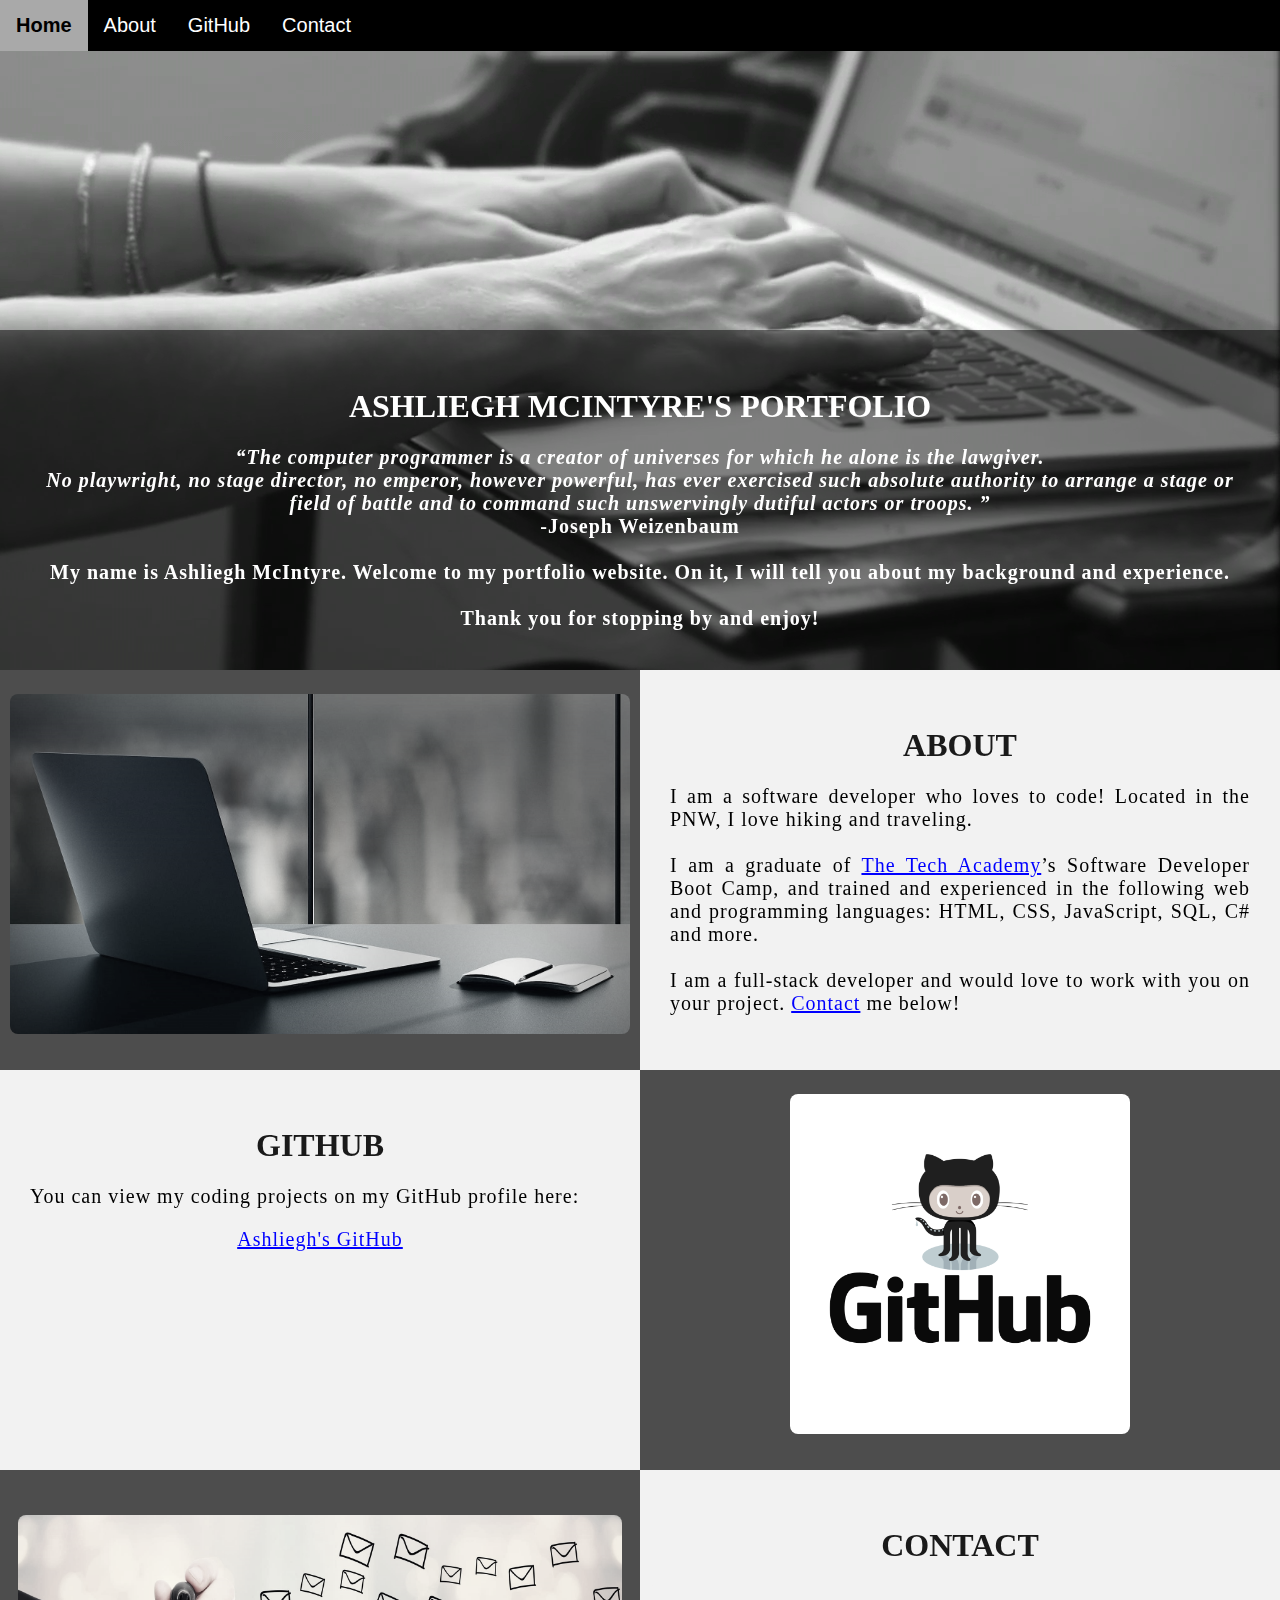
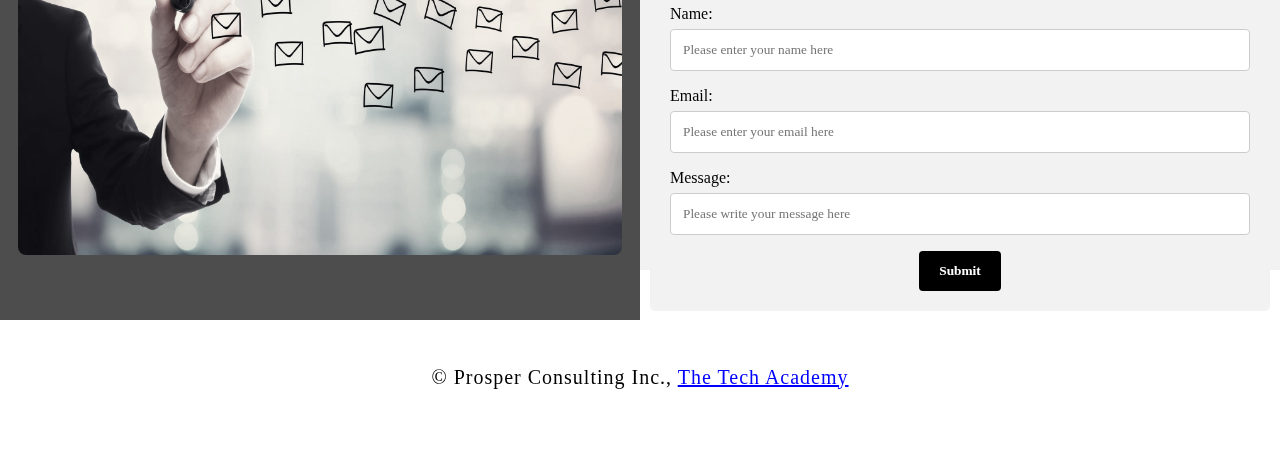
==== index.html @ 218438f7 "Rename ashliegh_index.html to index.html" ====
<!DOCTYPE html>
<html>

<!-- Head -->
	<head>
		<meta charset="UTF-8">
		<title>Ashliegh McIntyre</title>
		<link rel="stylesheet" type="text/css" href="Stylesheet/ashliegh_Portfolio.css">
	</head>

<!-- Body -->
<body class="Background"> 

<!-- Navbar -->
	<div class="Navbar">
		<a class="active" href="#Home">Home</a> 
		<a href="#About">About</a>
		<a href="#GitHub">GitHub</a>
		<a href="#Contact">Contact</a>
	</div>

<!-- Home -->
		<br> <!-- Breaks inserted to add space between navbar and first heading -->
		<br>

<!-- Video -->
	<div id="Home">
		<video autoplay muted loop id="Typing_Video"> <!-- Makes the video play automatically, on a loop and with no sound -->
			<source src="Stylesheet/Video/Typing.mp4" type="video/mp4">
			Your browser does not support HTML5 video. <!-- Display message if video fails to run -->
		</video>
	</div>

<!-- Video text --> 
	<div class="Video_Text"> 
		<h1 style="color:white;">Ashliegh McIntyre's Portfolio</h1>
			<p> 
				<strong>
					<center>
						<q>The computer programmer is a creator of universes for which he alone is the lawgiver.
						<br>No playwright, no stage director, no emperor, however powerful, has ever exercised such absolute authority to arrange a stage or
						<br>field of battle and to command such unswervingly dutiful actors or troops.
						</q>	
						<br>-Joseph Weizenbaum<br>
						<br>
						My name is Ashliegh McIntyre. Welcome to my portfolio website. On it, I will tell you about my background and experience.<br>
						<br>Thank you for stopping by and enjoy! 
					</center>	
				</strong>
			</p> 
	</div>

<!-- About section -->
	<div class="Row" id="About"> 
		<div class="Column_2"> <!-- Left column -->
			<img src="Stylesheet/Images/Development.jpg" alt="Laptop">
		</div>
  
		<div class="Column_1"> <!-- Right column -->
			<h1>About</h2>
				<p>I am a software developer who loves to code! Located in the PNW, I love hiking and traveling.<br><br>I am a graduate of <a href="https://www.learncodinganywhere.com" target="_blank">The Tech Academy</a>’s Software Developer Boot Camp, and trained and experienced in the following web and programming languages: HTML, CSS, JavaScript, SQL, C# and more. <br><br>I am a full-stack developer and would love to work with you on your project. <a href="#Contact">Contact</a> me below!</p>
		</div>
	</div>

<!-- GitHub section -->
	<div class="Row" id="GitHub">
		<div class="Column_1"> <!-- Left column -->
			<h1>GitHub</h1>
				<p>You can view my coding projects on my GitHub profile here:<br>
				<center><a href="https://github.com/ashlieghdaw" target="_blank">Ashliegh's GitHub</a></center></p>
		</div>
		
		<div class="Column_2"> <!-- Right column -->
			<a href="https://github.com/ashlieghdawn" target="_blank"><img src="Stylesheet/Images/GitHub.png" alt="GitHub"></a>
		</div>
	</div>

<!-- Contact section -->
	<div class="Row" id="Contact"> 
		<div class="Column_3"> <!-- Contact image, left column -->
			<img src="Stylesheet/Images/Contact.jpg" alt="Contact_Image">
		</div>
	
		<div class="Column_1"> <!-- Contact form, right "column" -->
			<h1>Contact</h2> 
				<form action="" method="get"> <!-- This specifies where to send the form data and how; it is left blank -->
					<label>Name:</label>
						<input type="text" placeholder="Please enter your name here">
					<label>Email:</label>
						<input type="text" id="Email" name="Email" placeholder="Please enter your email here">
					<label>Message:</label>
						<input type="text" id="Message" name="Message" placeholder="Please write your message here">
						<input type="submit" value="Submit">
				</form>
		</div>
	</div>
	
<!-- Footer section -->
	<footer>
		<p>
			<center>&copy Prosper Consulting Inc.,  <a href="https://learncodinganywhere.com/">The Tech Academy</a></center><br>
		</p>
	</footer>

		</body>

</html>
---- Stylesheet/ashliegh_Portfolio.css ----
/* Body */
body {
	margin: 0%; /* This ensures our site displays all the way to the edge of the browser screen */
}

/* Navbar */
.Navbar {
	overflow: hidden; /* This ensures that any content that overflows beyond the boundary of our nav bar is not displayed */
	background-color: black; /* This colors the navbar black */
	position: fixed; /* This keeps the navbar at the top of the screen as we scroll */
	top: 0; /* This ensures no space is displayed above the navbar */
	width: 100%; /* This makes the navbar span the entire width of the page */
	z-index: 1; /*This ensures other elements don't display over the navbar */
}

/* Navbar text */
.Navbar a {
	float: left; /* This specifies that the text floats on the left on the navbar */
	display: block; /* This ensures that other text will be displayed on the same line or row, instead of a new line */
	color: white; /* This is the font color for text on our navbar */
	padding: 14px 16px; /* This adds padding around our text */
	text-decoration: none; /* This gets rid of the underlines under the text on our navbar */
	font-family: Avant Garde, Helvetica; /* This specifies the font family for text on our navbar */
	font-size: 20px; /* This specifies the font size for text on our navbar */
	text-align: center; /* This centers the text within its container */
}

/* Navbar hover effect */
.Navbar a:hover {
	background-color: #F4F4F4; /*  This defines the background color that will display when you hover over the text on the navbar */
	color: black; /* This defines the font color that will display when you hover over the text on the navbar */
	font-weight: bold; /* This makes the text on the navbar bold when hovered over */
}

/* Navbar home button */
.Navbar a.active { /* The active selector styles a link */
  background-color: darkgray;  /* This specifies the background color behind the Home button on the navbar */ 
}

/* Video */
#Typing_Video {
	position: fixed; /* This fixes our video to the page  */
	right: 0; /* This ensures no space between the edge of the video and the edge of the page */
	bottom: 0; /* This ensures no space between the edge of the video and the edge of the page */
	min-width: 100%; /* This ensures the video is displayed across the full width of the page */
	z-index: -1;
}

/* Text over the video */ 
.Video_Text { 
	background: rgba(0, 0, 0, 0.5); /* This provides a semi-transparent background for the text to sit over */
	color: white; 
	width: 100%;
	padding: 20px; /* This adds padding around the text so that the background goes slightly beyond the text */
	margin-top: 23%;
}

/* Table - this section covers the styling of the columns and rows within our table */
* { /* The asterisk is a universal selector that applies this effect to all elements on the page */
	box-sizing: border-box; /* This creates a box with a border within which we will place most of our text */
}

.Column_1 {
	float: left;  
	width: 50%; /* This ensures one column takes up half the page width */
	padding: 10px; 
	padding-top: 3%; /* This ensures there is space between the top of the column and our headings */
	height: 400px; /* This sets the height of our column at 400 pixels - if you change the text within the columns, you will need to adjust the column heights accordingly */
	background-color: #f2f2f2; 
}

.Column_2 {
	float: left;
	width: 50%;
	padding: 10px;
	padding-top: 1.9%;
	height: 400px;
	background-color: #4d4d4d;
}

.Column_3 {
	float: left;
	width: 50%;
	padding: 10px;
	padding-top: 3.5%;
	height: 450px;
	background-color: #4d4d4d;
}

.Row:after { /* This inserts something after the content of selected elements */
	content: ""; /* By leaving this blank, we are allowing the footer (covered lower down) to be displayed - removing it makes the footer overwrite a column */
	display: table; /* The display property specifies the type of display behavior; the table value tells the browser to treat the element as a table */
	clear: both; /* This clears any other elements from floating on the left or the right of an element */
}

/* Heading 1 elements */
h1 {
	text-transform: uppercase; /* We are capitalizing our headings */
	font-family: "Trebuchet MS", Optima; 
	text-align: center;
	margin-top: 3%; /* We are adding a small margin above the headings */
	color: #1a1a1a;
}

/* Paragraph elements */
p {
	font-family: Perpetua, Rockwell Extra Bold;
	text-align: justify;
	letter-spacing: 1px; /* This expands the text slightly */
	font-size: 20px;
	padding-left: 20px;
	padding-right: 20px;
}

/* Center align elements - this embraces all centered text */
center {
	font-family: Perpetua, Rockwell Extra Bold;
	text-align: center;
	letter-spacing: 1px;
	font-size: 20px;
	padding-left: 20px;
	padding-right: 20px;
}

/* Anchor elements */
a {
	color: blue; /* We are ensuring all links are blue */
}

/* Quotation elements */
q {
	font-style: italic;
	font-weight: bold;
}

/* Image elements */
img {
	filter: grayscale(75%); /* This rids our pictures of 75% of their color */
    border-radius: 8px; /* This causes our images to have slightly rounded edges */
    max-width: 100%; 
    height: 340px; 
	margin-left: auto; /* This in combination with margin-right: auto centers our images */
    margin-right: auto;
	display: block;	/* By specifying block display we can ensure our images are able to be centered */
}

/* Contact form */
input[type=text] { /* This covers the input sections of the contact form */
	width: 100%;
	padding: 12px;
    border: 1px solid #ccc; /* We are setting a solid border and its colors */
    border-radius: 4px; 
    box-sizing: border-box;
    margin-top: 6px;
    margin-bottom: 16px;
    resize: vertical; /* This specifies how an element is resized; vertical allows the user to resize the height of the element */
    font-family: Perpetua, Rockwell Extra Bold; 
}

/* Submit button */
input[type=submit] { /* This covers the submit button for the contact form */
	background-color: black;
	color: white;
	font-weight: bold;
	padding: 12px 20px;
	border: none;
	border-radius: 4px;
	cursor: pointer;
	display: block;
	margin-left: auto;
	margin-right: auto; 
	font-family: Perpetua, Rockwell Extra Bold;
}

/* Hover effect for submit button */
input[type=submit]:hover {
	background-color: white; /* Makes the background turn white when hovered over */
	color: black; /* Makes the font turn black when hovered over */
	font-weight: bold; /* Makes the font bold when hovered over */
	transform: scale(1.5); /* Makes the button increase 1.5 times in size */ 
	transition: transform 1.5s; /* Makes the transform effect last 1.5 seconds from start to finish */
}

/* Form elememt */
form { 
	border-radius: 5px; 
	background-color: #f2f2f2;
	padding: 20px;
	font-family: "Trebuchet MS", Optima;
}

/* Center align element hover effect */
center:hover {
	transition: transform 2s;
	transform: scale(1.1);
}

/* Paragraph element hover effect */
p:hover {
	color: #044d25;	
    transition: transform 1s;
	transform: scale(1.01);
}

/* Heading 1 element hover effect */
h1:hover {
	color: black;
	font-weight: normal; /* Makes the text no longer bold when hovered over */ 
}

/* Image element hover effects */
img:hover {
	filter: grayscale(5%);  /* Brings back most of the image's color when hovered over */
    transition: transform 1s;
	transform: scale(1.1);
}

/* Footer element */
footer {
	padding: 2%;
	background-color:white;
}
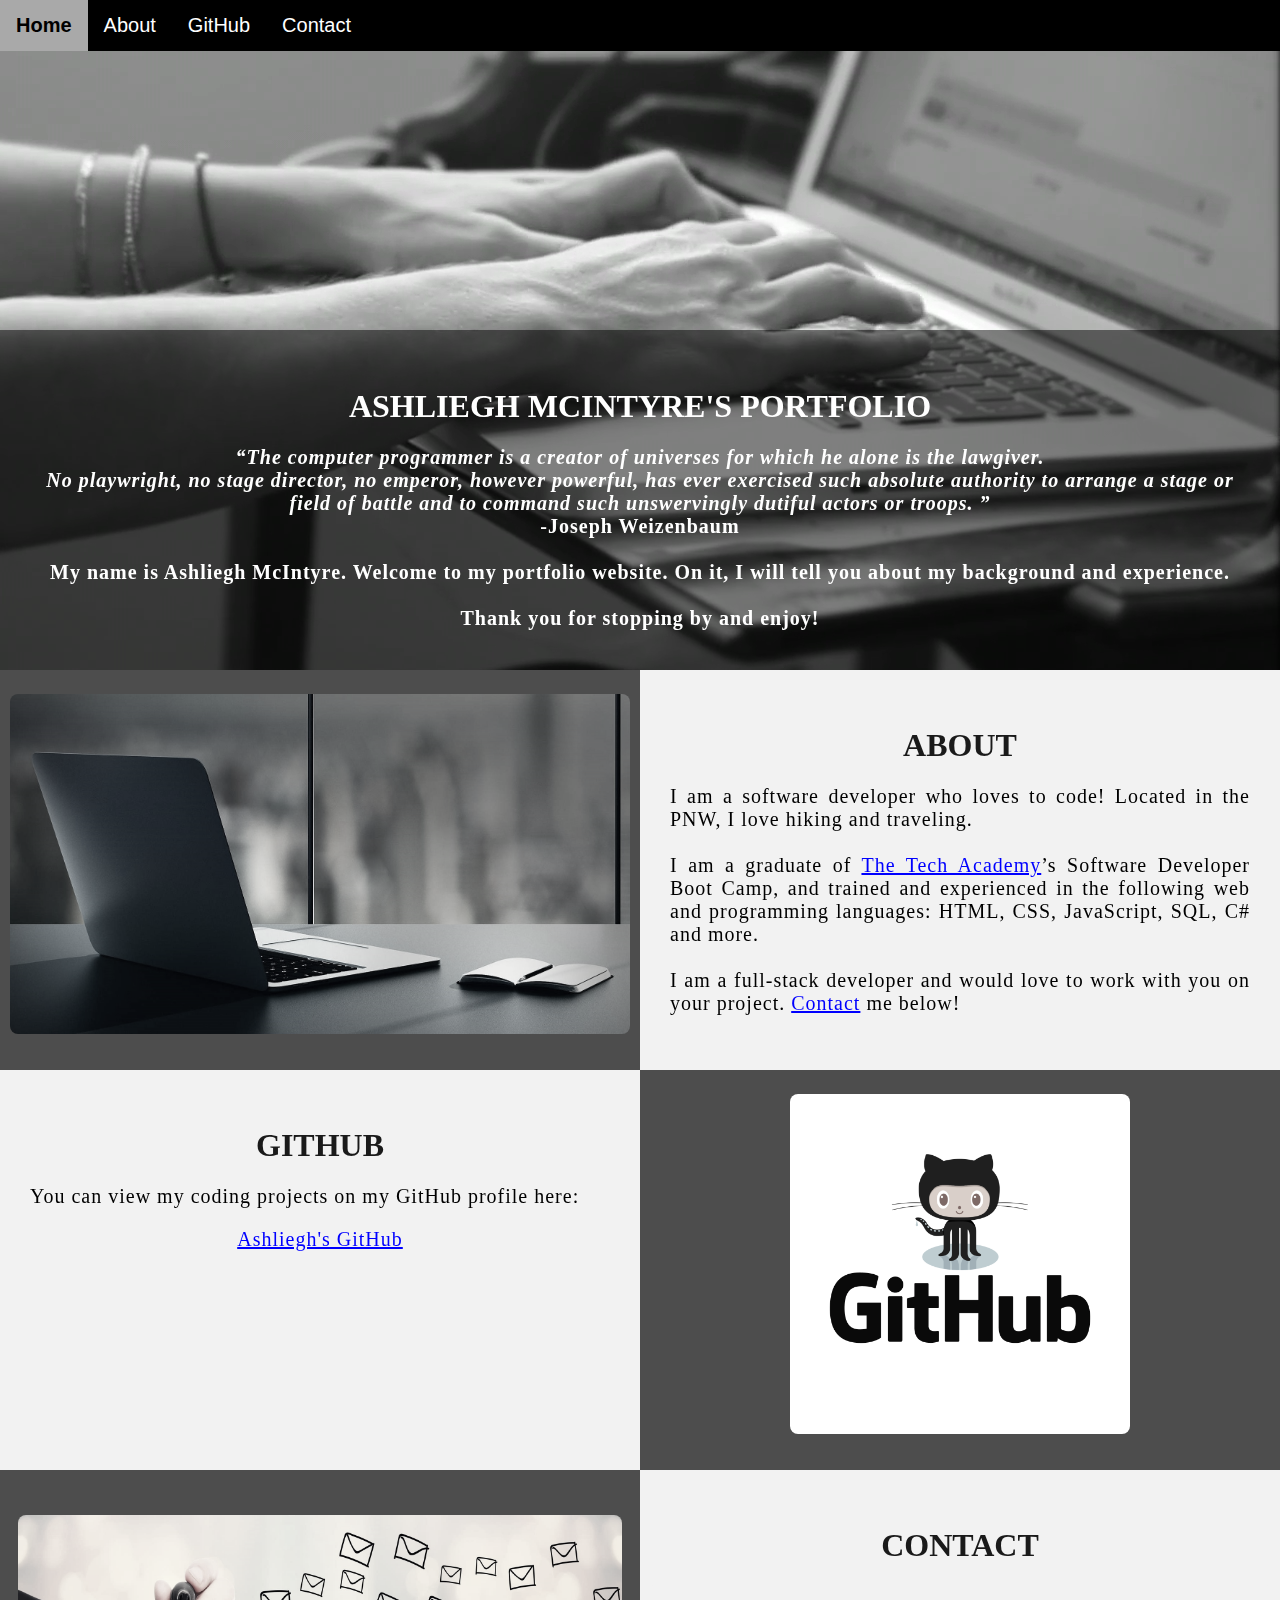
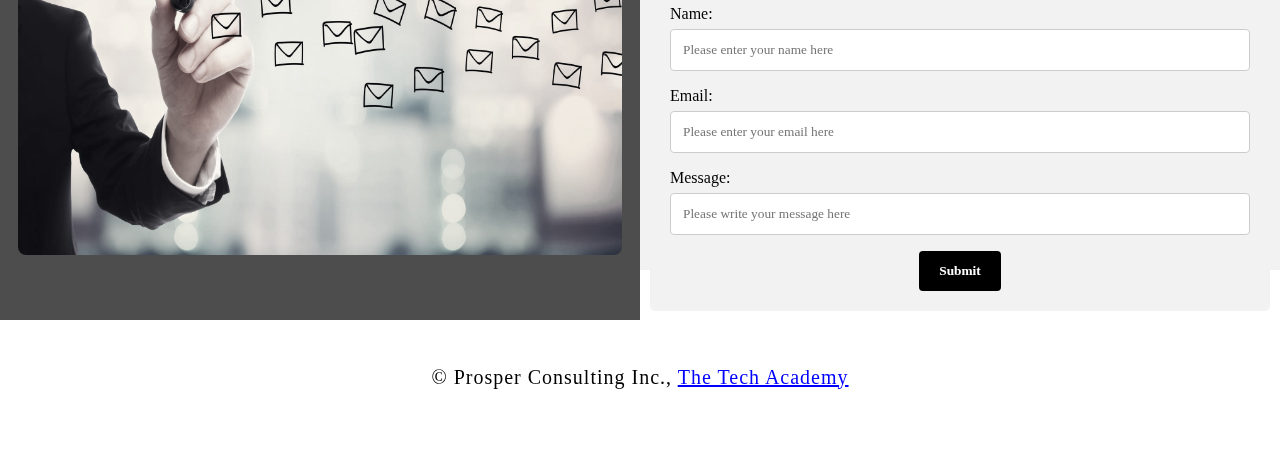
==== commit 12cfab21: "Update index.html" ====
--- a/index.html
+++ b/index.html
@@ -67,7 +67,7 @@
 		<div class="Column_1"> <!-- Left column -->
 			<h1>GitHub</h1>
 				<p>You can view my coding projects on my GitHub profile here:<br>
-				<center><a href="https://github.com/ashlieghdaw" target="_blank">Ashliegh's GitHub</a></center></p>
+				<center><a href="https://github.com/ashlieghdawn" target="_blank">Ashliegh's GitHub</a></center></p>
 		</div>
 		
 		<div class="Column_2"> <!-- Right column -->
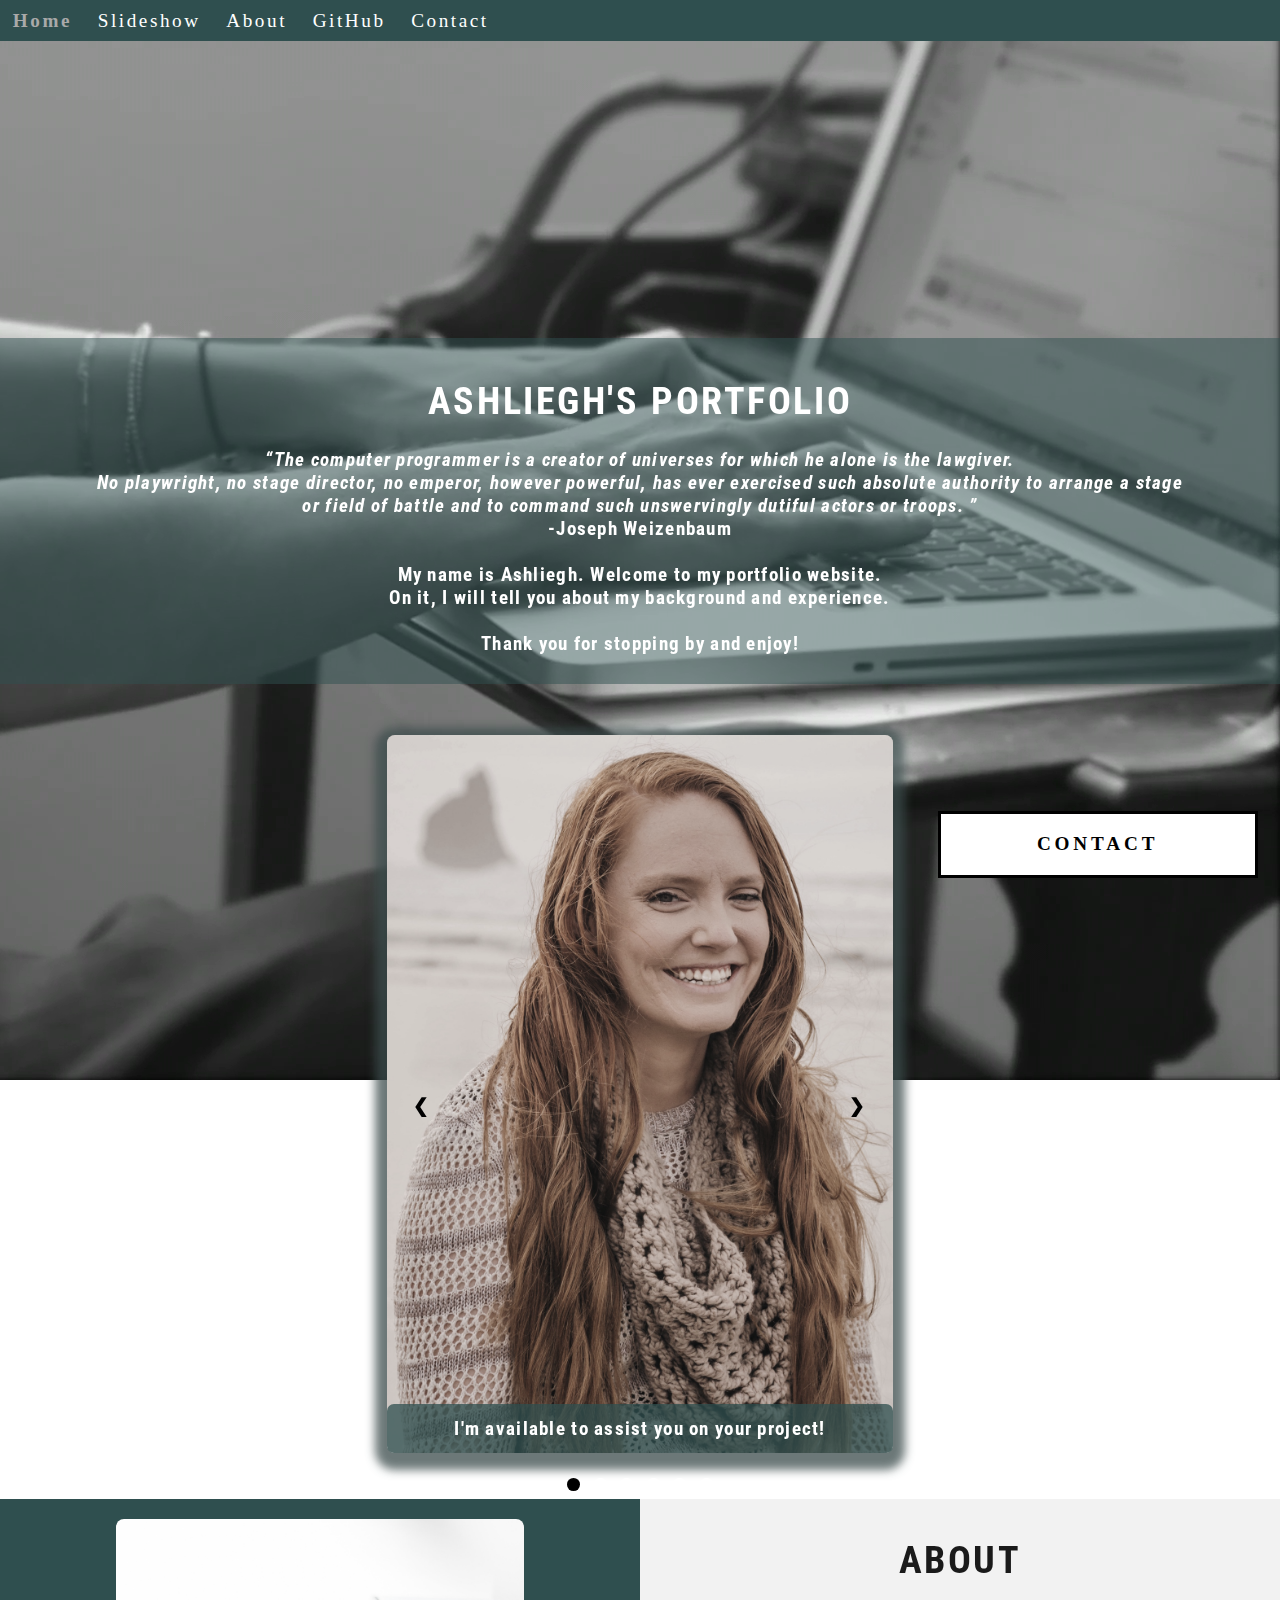
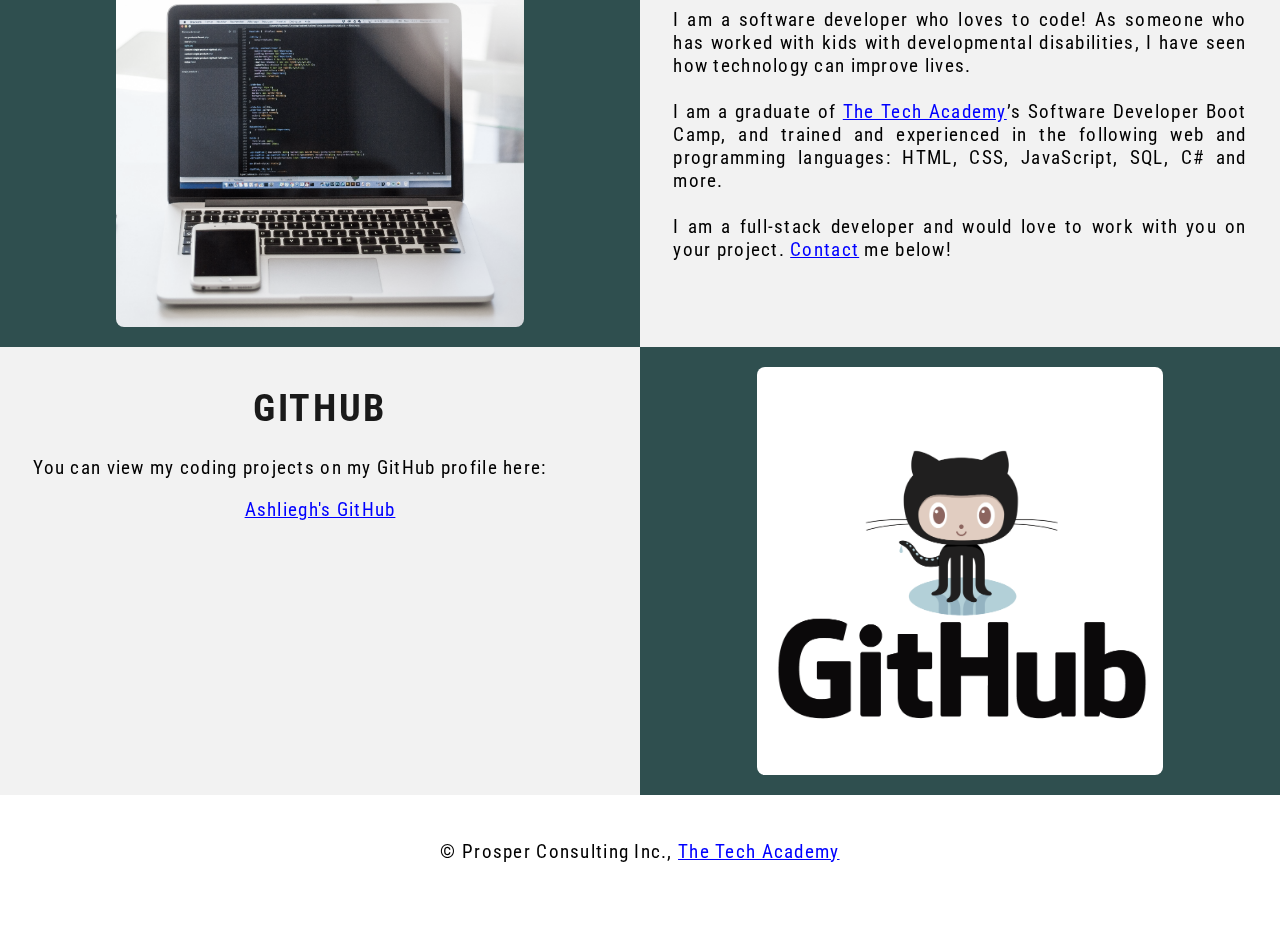
==== commit a50fdd98: "adjust color scheme, font, hover effects, and overlays" ====
--- a/index.html
+++ b/index.html
@@ -4,27 +4,43 @@
 <!-- Head -->
 	<head>
 		<meta charset="UTF-8">
-		<title>Ashliegh McIntyre</title>
-		<link rel="stylesheet" type="text/css" href="Stylesheet/ashliegh_Portfolio.css">
+		<title>Ashliegh's Portfolio </title>
+		  <link rel="stylesheet" type="text/css" href="Stylesheet/ashliegh_Portfolio.css">
+		  <link href="https://fonts.googleapis.com/css2?family=Roboto+Condensed:wght@300&display=swap" rel="stylesheet">
+		  <script src="JS/ashliegh_Portfolio.js"></script>
+		  <script src="https://ajax.googleapis.com/ajax/libs/jquery/3.4.0/jquery.min.js"></script> <!-- We use a little bit of jQuery on this site now -->
 	</head>
 
 <!-- Body -->
 <body class="Background"> 
+<!-- Fade in effect -->
+<script> //'Roboto Condensed', sans-serif;
+  document.body.className += ' fade-out';
+    $(function() {
+      $('body').removeClass('fade-out');
+    }
+  );
+
+</script>
 
 <!-- Navbar -->
 	<div class="Navbar">
 		<a class="active" href="#Home">Home</a> 
+		<a href="#Slideshow">Slideshow</a> <!-- This is a new section -->
 		<a href="#About">About</a>
 		<a href="#GitHub">GitHub</a>
-		<a href="#Contact">Contact</a>
-	</div>
+		<a onclick="openForm()">Contact</a> <!-- This makes it so that our openForm function runs when click Contact on the nav bar -->
+	</div>
+
+<!-- This allows someone to close the form when they click outside the nav bar or contact form -->
+<div class="btn cancel" onclick="closeForm()">
 
 <!-- Home -->
+	<div id="Home">
 		<br> <!-- Breaks inserted to add space between navbar and first heading -->
 		<br>
-
+		
 <!-- Video -->
-	<div id="Home">
 		<video autoplay muted loop id="Typing_Video"> <!-- Makes the video play automatically, on a loop and with no sound -->
 			<source src="Stylesheet/Video/Typing.mp4" type="video/mp4">
 			Your browser does not support HTML5 video. <!-- Display message if video fails to run -->
@@ -33,34 +49,124 @@
 
 <!-- Video text --> 
 	<div class="Video_Text"> 
-		<h1 style="color:white;">Ashliegh McIntyre's Portfolio</h1>
+		<h1 style="color:white;">Ashliegh's Portfolio</h1>
 			<p> 
-				<strong>
+			  <strong>
 					<center>
 						<q>The computer programmer is a creator of universes for which he alone is the lawgiver.
-						<br>No playwright, no stage director, no emperor, however powerful, has ever exercised such absolute authority to arrange a stage or
-						<br>field of battle and to command such unswervingly dutiful actors or troops.
+						<br>No playwright, no stage director, no emperor, however powerful, has ever exercised such absolute authority to arrange a stage
+                        <br>or field of battle and to command such unswervingly dutiful actors or troops.
 						</q>	
 						<br>-Joseph Weizenbaum<br>
 						<br>
-						My name is Ashliegh McIntyre. Welcome to my portfolio website. On it, I will tell you about my background and experience.<br>
+						My name is Ashliegh. Welcome to my portfolio website. <br>
+						On it, I will tell you about my background and experience.<br>
 						<br>Thank you for stopping by and enjoy! 
 					</center>	
-				</strong>
+			  </strong>				
 			</p> 
 	</div>
 
+<!-- Slideshow section -->
+  <div id="Slideshow">
+    <div id="Slideshow_Background"> 
+      <div id="Slideshow_Container">
+        
+		<div class="mySlides fade">
+          <div class="Slide_Number">1 / 6</div>
+            <img class="Slide_Show_Images" src="Stylesheet/Images/Picture_of_Me.png" style="width:100%">
+              <div class="text">I'm available to assist you on your project!</div>
+        </div>
+        
+		<div class="mySlides fade">
+          <div class="Slide_Number">2 / 6</div>
+            <img class="Slide_Show_Images" src="Stylesheet/Images/HTML_CSS_and_JavaScript.jpeg" style="width:100%">
+              <div class="text">I am a full-stack software developer,<br> trained in:<br>HTML, CSS, JavaScript,</div>
+        </div>
+
+        <div class="mySlides fade">
+          <div class="Slide_Number">3 / 6</div>
+            <img class="Slide_Show_Images" src="Stylesheet/Images/Python.png" style="width:100%">
+              <div class="text">the popular programming language Python,</div>
+        </div>
+
+        <div class="mySlides fade">
+          <div class="Slide_Number">4 / 6</div>
+            <img class="Slide_Show_Images" src="Stylesheet/Images/C_Sharp_and_Dot_NET.png" style="width:100%">
+              <div class="text">C#, .NET Framework, ASP.NET, MVC,</div>
+        </div>
+
+		<div class="mySlides fade">
+	      <div class="Slide_Number">5 / 6</div>
+			<img class="Slide_Show_Images" src="Stylesheet/Images/SQL_and_Database.jpg" style="width:100%">
+              <div class="text">back end development, databases and SQL.</div>
+			</div>
+
+		<div class="mySlides fade">
+		  <div class="Slide_Number">6 / 6</div>
+			<img class="Slide_Show_Images" src="Stylesheet/Images/Coding_1.jpg" style="width:100%">
+			  <div class="text"> 
+				<a onclick="openForm()" href="#Contact" style="color:white;">Contact me now!</a>
+			  </div>
+	    </div>
+	
+		  <a class="Previous" onclick="plusSlides(-1)">&#10094;</a>
+		  <a class="Next" onclick="plusSlides(1)">&#10095;</a>
+		
+	  </div>
+  <br>
+
+      <div style="text-align:center">
+ 
+		<span class="dot" onclick="currentSlide(1)"></span> 
+		<span class="dot" onclick="currentSlide(2)"></span> 
+		<span class="dot" onclick="currentSlide(3)"></span> 
+		<span class="dot" onclick="currentSlide(4)"></span> 
+		<span class="dot" onclick="currentSlide(5)"></span> 
+		<span class="dot" onclick="currentSlide(6)"></span> 
+
+      </div>
+    </div>
+  </div>
+
+<!-- We included our JS function within this file to ensure it was given precedence, this function covers the slideshow -->
+  <script>
+    var slideIndex = 1;
+	  showSlides(slideIndex);
+	function plusSlides(n) {
+	  showSlides(slideIndex += n);
+	}
+	function currentSlide(n) {
+	  showSlides(slideIndex = n);
+	}
+	function showSlides(n) {
+	  var i;
+	  var slides = document.getElementsByClassName("mySlides");
+	  var dots = document.getElementsByClassName("dot");
+		if (n > slides.length) {slideIndex = 1}    
+		if (n < 1) {slideIndex = slides.length}
+		  for (i = 0; i < slides.length; i++) {
+		  slides[i].style.display = "none";  
+		  }
+		  for (i = 0; i < dots.length; i++) {
+			dots[i].className = dots[i].className.replace(" active", "");
+		  }
+	  slides[slideIndex-1].style.display = "block";  
+	  dots[slideIndex-1].className += " active";
+	}
+  </script>
+
 <!-- About section -->
-	<div class="Row" id="About"> 
-		<div class="Column_2"> <!-- Left column -->
-			<img src="Stylesheet/Images/Development.jpg" alt="Laptop">
-		</div>
+  <div class="Row" id="About"> 
+	<div class="Column_2"> <!-- Left column -->
+	  <img src="Stylesheet/Images/Development.jpg" alt="Laptop">
+	</div>
   
-		<div class="Column_1"> <!-- Right column -->
-			<h1>About</h2>
-				<p>I am a software developer who loves to code! Located in the PNW, I love hiking and traveling.<br><br>I am a graduate of <a href="https://www.learncodinganywhere.com" target="_blank">The Tech Academy</a>’s Software Developer Boot Camp, and trained and experienced in the following web and programming languages: HTML, CSS, JavaScript, SQL, C# and more. <br><br>I am a full-stack developer and would love to work with you on your project. <a href="#Contact">Contact</a> me below!</p>
-		</div>
-	</div>
+	<div class="Column_1"> <!-- Right column -->
+	  <h1>About</h2>
+	    <p>I am a software developer who loves to code! As someone who has worked with kids with developmental disabilities, I have seen how technology can improve lives. <br><br>I am a graduate of <a href="https://www.learncodinganywhere.com" target="_blank">The Tech Academy</a>’s Software Developer Boot Camp, and trained and experienced in the following web and programming languages: HTML, CSS, JavaScript, SQL, C# and more. <br><br>I am a full-stack developer and would love to work with you on your project. <a href="#Contact">Contact</a> me below!</p>
+	</div>
+  </div>
 
 <!-- GitHub section -->
 	<div class="Row" id="GitHub">
@@ -74,34 +180,35 @@
 			<a href="https://github.com/ashlieghdawn" target="_blank"><img src="Stylesheet/Images/GitHub.png" alt="GitHub"></a>
 		</div>
 	</div>
+</div>
 
 <!-- Contact section -->
-	<div class="Row" id="Contact"> 
-		<div class="Column_3"> <!-- Contact image, left column -->
-			<img src="Stylesheet/Images/Contact.jpg" alt="Contact_Image">
-		</div>
+  <div id="Contact"> 
+    <button onclick="openForm()" class="Pop_Up_Button"> CONTACT </button>
+	  <div class="form-popup" id="myForm">
+	    <form action="https://formspree.io/info@learncodinganywhere.com" method="POST" class="form-container"> <!-- Here we are using a free online service from https://formspree.io/ to send our contact form to an email address of our choosing - note: it will not run unless live on the internet, you have to push it to your online website first -->
+		<h1>Contact</h1>
+			<label for="name"><b>Name</b></label>
+			  <input type="text" placeholder="Type your name here" name="name" required>
+			<label for="phone"><b>Phone</b></label>
+			  <input type="text" placeholder="Enter your phone number here" name="phone">
+			<label for="email"><b>Email</b></label>		
+			  <input type="text" placeholder="Type your email address here" name="email" required>
+			<label for="message"><b>Message</b></label>
+			  <input type="text" placeholder="Type your message here" name="message">
+ 
+    <button type="submit" class="btn">SUBMIT</button>
+    <button type="button" class="btn cancel" onclick="closeForm()">CLOSE</button>
+	    </form>
+	  </div>
+  </div>
 	
-		<div class="Column_1"> <!-- Contact form, right "column" -->
-			<h1>Contact</h2> 
-				<form action="" method="get"> <!-- This specifies where to send the form data and how; it is left blank -->
-					<label>Name:</label>
-						<input type="text" placeholder="Please enter your name here">
-					<label>Email:</label>
-						<input type="text" id="Email" name="Email" placeholder="Please enter your email here">
-					<label>Message:</label>
-						<input type="text" id="Message" name="Message" placeholder="Please write your message here">
-						<input type="submit" value="Submit">
-				</form>
-		</div>
-	</div>
-	
-<!-- Footer section -->
+<!-- Footer section -->	
 	<footer>
-		<p>
-			<center>&copy Prosper Consulting Inc.,  <a href="https://learncodinganywhere.com/">The Tech Academy</a></center><br>
-		</p>
+	  <p>
+	    <center>&copy Prosper Consulting Inc.,  <a href="https://learncodinganywhere.com/">The Tech Academy</a></center><br>
+      </p>
 	</footer>
 
-		</body>
-
-</html>
+</body>
+</html>--- a/Stylesheet/ashliegh_Portfolio.css
+++ b/Stylesheet/ashliegh_Portfolio.css
@@ -1,16 +1,36 @@
+/* Affects entire document */
+html {
+  scroll-behavior: smooth; /* This ensures that the page scrolling is smooth when the nav bar is clicked */
+}
+
 /* Body */
 body {
-	margin: 0%; /* This ensures our site displays all the way to the edge of the browser screen */
+	margin: 0%; /* This ensures the site displays all the way to the edge of the browser screen */
+    opacity: 1; /* This and transition affect the page loading fade in effect */
+    transition: 3s opacity; /* This causes a 3 second fade in, you can change this time if you choose */
+	letter-spacing: .2vw;
+	font-family: Georgia; 
+	font-size: 1.5vw;
+	
+	}
+
+/* This section contributes to the fade effect for the page that occurs when the page is loaded */
+body.fade-out {
+    opacity: .1; /* This sets the level of opacity at the start of page load */
+    transition: none;
 }
 
 /* Navbar */
 .Navbar {
-	overflow: hidden; /* This ensures that any content that overflows beyond the boundary of our nav bar is not displayed */
-	background-color: black; /* This colors the navbar black */
+	overflow: hidden; /* This ensures that any content that overflows beyond the boundary of the nav bar is not displayed */
+	background-color: darkslategrey; /* This colors the navbar black */
 	position: fixed; /* This keeps the navbar at the top of the screen as we scroll */
 	top: 0; /* This ensures no space is displayed above the navbar */
 	width: 100%; /* This makes the navbar span the entire width of the page */
 	z-index: 1; /*This ensures other elements don't display over the navbar */
+    position: fixed;
+	-webkit-animation: moveNav 5s; /* Safari 4.0 - 8.0 */
+    animation: moveNav 5s;
 }
 
 /* Navbar text */
@@ -18,23 +38,59 @@
 	float: left; /* This specifies that the text floats on the left on the navbar */
 	display: block; /* This ensures that other text will be displayed on the same line or row, instead of a new line */
 	color: white; /* This is the font color for text on our navbar */
-	padding: 14px 16px; /* This adds padding around our text */
-	text-decoration: none; /* This gets rid of the underlines under the text on our navbar */
-	font-family: Avant Garde, Helvetica; /* This specifies the font family for text on our navbar */
-	font-size: 20px; /* This specifies the font size for text on our navbar */
+	padding: .75vw 1vw; /* This adds padding around our text */
+	text-decoration: none; /* This gets rid of the underlines under the text on the navbar */
+	font-family: Georgia; /* This specifies the font family for text on the navbar */
+	font-size: 1.5vw; /* This specifies the font size for text on our navbar */
 	text-align: center; /* This centers the text within its container */
+    position: relative;
+	-webkit-animation: movenavText 5.75s; /* Safari 4.0 - 8.0 */
+    animation: movenavText 5.75s;
+	letter-spacing: .2vw;
+}
+
+/* The animation effect for moving the nav bar in from above the top of the screen upon page load */
+@keyframes moveNav {
+  from {left: -100vw;}
+  to {left: 0vw;}
+}
+
+/* The animation effect for moving the nav bar in from above the top of the screen upon page load */
+@keyframes movenavText {
+  from {top: -100vw;}
+  to {top: 0vw;}
+}
+
+
+/* This animation effect causes the overlay video text to move up from the bottom of the page upon page load */
+@keyframes movevideoText {
+  from {top: -100vw;}
+  to {top: 0px;}
 }
 
 /* Navbar hover effect */
 .Navbar a:hover {
-	background-color: #F4F4F4; /*  This defines the background color that will display when you hover over the text on the navbar */
-	color: black; /* This defines the font color that will display when you hover over the text on the navbar */
-	font-weight: bold; /* This makes the text on the navbar bold when hovered over */
+  background-color: whitesmoke; /*  This defines the background color that will display when you hover over the text on the navbar */
+  color:darkgray; /* This defines the font color that will display when you hover over the text on the navbar */ 
+  font-weight: bold; /* This makes the text on the navbar bold when hovered over */
+  cursor: pointer;
+  -webkit-transition-duration: .5s; 
+  transition-duration: .5s;
 }
 
 /* Navbar home button */
 .Navbar a.active { /* The active selector styles a link */
-  background-color: darkgray;  /* This specifies the background color behind the Home button on the navbar */ 
+  background-color: darkslategray;  /* This specifies the background color behind the Home button on the navbar */ 
+}
+
+/* This causes the video to zoom out from a zoomed in position upon page load */
+@keyframes zoominoutsinglefeatured {
+    0% {
+        transform: scale(1.5,1.5);
+    }
+    100% {
+        transform: scale(1,1);
+    }
 }
 
 /* Video */
@@ -42,17 +98,143 @@
 	position: fixed; /* This fixes our video to the page  */
 	right: 0; /* This ensures no space between the edge of the video and the edge of the page */
 	bottom: 0; /* This ensures no space between the edge of the video and the edge of the page */
-	min-width: 100%; /* This ensures the video is displayed across the full width of the page */
+	min-height: 100%; /* This ensures the video is displayed across the full height of the page */
+	top: 0;
 	z-index: -1;
+	animation: zoominoutsinglefeatured 5s;
 }
 
 /* Text over the video */ 
 .Video_Text { 
-	background: rgba(0, 0, 0, 0.5); /* This provides a semi-transparent background for the text to sit over */
-	color: white; 
+	background: rgba(47, 79, 79, 0.5); /* This provides a semi-transparent background for the text to sit over */
+  color: white; 
 	width: 100%;
-	padding: 20px; /* This adds padding around the text so that the background goes slightly beyond the text */
+	padding-top: .1vh; /* This adds padding around the text so that the background goes slightly beyond the text */
+	padding-bottom: 1vh;
 	margin-top: 23%;
+    position: relative;
+	-webkit-animation: moveNav 4s; /* Safari 4.0 - 8.0 */
+    animation: movevideoText 4s;
+}
+
+/* Slideshow Styling */
+
+
+
+.mySlides {
+	display: none;
+}
+
+@-webkit-keyframes fade {
+  from {opacity: .4} 
+  to {opacity: 1}
+}
+
+@keyframes fade {
+  from {opacity: .4} 
+  to {opacity: 1}
+}
+
+/* Slideshow section / container */
+#Slideshow_Container {
+  width: 39.5vw;
+  height: auto;
+  padding-top: 4%;
+  position: relative;
+  margin: auto;
+
+}
+
+/* Images contained within slideshow */
+.Slide_Show_Images {
+  vertical-align: middle;
+  height: auto;
+  box-shadow: 0px 5px 10px 12px rgba(47, 79, 79, 0.75);
+  width: auto;
+}
+
+
+/* Next and previous buttons */
+.Previous, .Next {
+  cursor: pointer;
+  position: absolute;
+  top: 50%;
+  width: auto;
+  padding: 2vw;
+  margin-top: -0vw;
+  color: black;
+  font-weight: bold;
+  font-size: 1.5vw;
+  border-radius: 0 3px 3px 0;
+  user-select: none;
+  transition: 0.6s ease;
+}
+
+/* Positioning the right-hand next button */
+.Next {
+  right: 0;
+  border-radius: 3px 0 0 3px;
+}
+
+/* Hover effect on slide show buttons */
+.Previous:hover, .Next:hover {
+  background-color: rgba(0,0,0,0.8);
+  color: white;
+}
+
+/* Slideshow text */
+.text {
+  color: white;
+  padding: 1vw;
+  position: absolute;
+  bottom: 0;
+  width: 100%;
+  text-align: center;
+  font-family: "Roboto Condensed";
+  letter-spacing: .1vw; 
+  font-size: 1.5vw;
+  background-color: rgba(47,79,79,0.75);
+  font-weight: bold;
+  border-radius: 7px 7px 7px 7px;
+}
+
+/* Number text (1/6, 2/6, etc.) - set this display to none, which means these are hidden */
+.Slide_Number {
+  color: white;
+  position: absolute;
+  top: 0;
+  font-family: Perpetua, Rockwell Extra Bold;
+  letter-spacing: .1vw; 
+  font-size: 1.5vw;
+  font-weight: bold;
+  display: none;
+  }
+
+/* The dots under the slideshow */
+.dot {
+  cursor: pointer;
+  height: 1vw;
+  width: 1vw;
+  margin: .25vw;
+  background-color: white;
+  border-radius: 50%;
+  display: inline-block;
+  transition: background-color 0.6s ease;
+  position: relative;
+  z-index: 1;
+}
+
+/* Hover effect for slideshow dots */ 
+.active, .dot:hover {
+  background-color: black;
+}
+
+/* Fading animation for slideshow */
+.fade {
+  -webkit-animation-name: fade;
+  -webkit-animation-duration: 1.5s;
+  animation-name: fade;
+  animation-duration: 1.5s;  
 }
 
 /* Table - this section covers the styling of the columns and rows within our table */
@@ -63,28 +245,17 @@
 .Column_1 {
 	float: left;  
 	width: 50%; /* This ensures one column takes up half the page width */
-	padding: 10px; 
-	padding-top: 3%; /* This ensures there is space between the top of the column and our headings */
-	height: 400px; /* This sets the height of our column at 400 pixels - if you change the text within the columns, you will need to adjust the column heights accordingly */
+	padding: 1.6%; 
 	background-color: #f2f2f2; 
+	height: 448px; /* You may need to adjust this to fit your content */
 }
 
 .Column_2 {
 	float: left;
 	width: 50%;
-	padding: 10px;
-	padding-top: 1.9%;
-	height: 400px;
-	background-color: #4d4d4d;
-}
-
-.Column_3 {
-	float: left;
-	width: 50%;
-	padding: 10px;
-	padding-top: 3.5%;
-	height: 450px;
-	background-color: #4d4d4d;
+	padding: 1.6%;
+	height: 448px; /* You may need to adjust this to fit your content */
+	background-color:darkslategray;
 }
 
 .Row:after { /* This inserts something after the content of selected elements */
@@ -96,7 +267,7 @@
 /* Heading 1 elements */
 h1 {
 	text-transform: uppercase; /* We are capitalizing our headings */
-	font-family: "Trebuchet MS", Optima; 
+	font-family: "Roboto Condensed", Optima; 
 	text-align: center;
 	margin-top: 3%; /* We are adding a small margin above the headings */
 	color: #1a1a1a;
@@ -104,27 +275,27 @@
 
 /* Paragraph elements */
 p {
-	font-family: Perpetua, Rockwell Extra Bold;
+	font-family: "Roboto Condensed";
 	text-align: justify;
-	letter-spacing: 1px; /* This expands the text slightly */
-	font-size: 20px;
-	padding-left: 20px;
-	padding-right: 20px;
+	letter-spacing: .1vw; /* This expands the text slightly */
+	font-size: 1.5vw;
+	padding-left: 1vw;
+	padding-right: 1vw;
 }
 
 /* Center align elements - this embraces all centered text */
 center {
-	font-family: Perpetua, Rockwell Extra Bold;
+	font-family: "Roboto Condensed";
 	text-align: center;
-	letter-spacing: 1px;
-	font-size: 20px;
-	padding-left: 20px;
-	padding-right: 20px;
+	letter-spacing: .1vw;
+	font-size: 1.5vw;
+	padding-left: 5vw;
+	padding-right: 5vw;
 }
 
 /* Anchor elements */
 a {
-	color: blue; /* We are ensuring all links are blue */
+	color: blue; /*ensuring all links are blue */
 }
 
 /* Quotation elements */
@@ -135,58 +306,12 @@
 
 /* Image elements */
 img {
-	filter: grayscale(75%); /* This rids our pictures of 75% of their color */
-    border-radius: 8px; /* This causes our images to have slightly rounded edges */
+	filter: grayscale(50%); /* This rids our pictures of 75% of their color */
+    border-radius: 8px; /* This causes images to have slightly rounded edges */
     max-width: 100%; 
-    height: 340px; 
-	margin-left: auto; /* This in combination with margin-right: auto centers our images */
-    margin-right: auto;
-	display: block;	/* By specifying block display we can ensure our images are able to be centered */
-}
-
-/* Contact form */
-input[type=text] { /* This covers the input sections of the contact form */
-	width: 100%;
-	padding: 12px;
-    border: 1px solid #ccc; /* We are setting a solid border and its colors */
-    border-radius: 4px; 
-    box-sizing: border-box;
-    margin-top: 6px;
-    margin-bottom: 16px;
-    resize: vertical; /* This specifies how an element is resized; vertical allows the user to resize the height of the element */
-    font-family: Perpetua, Rockwell Extra Bold; 
-}
-
-/* Submit button */
-input[type=submit] { /* This covers the submit button for the contact form */
-	background-color: black;
-	color: white;
-	font-weight: bold;
-	padding: 12px 20px;
-	border: none;
-	border-radius: 4px;
-	cursor: pointer;
-	display: block;
-	margin-left: auto;
-	margin-right: auto; 
-	font-family: Perpetua, Rockwell Extra Bold;
-}
-
-/* Hover effect for submit button */
-input[type=submit]:hover {
-	background-color: white; /* Makes the background turn white when hovered over */
-	color: black; /* Makes the font turn black when hovered over */
-	font-weight: bold; /* Makes the font bold when hovered over */
-	transform: scale(1.5); /* Makes the button increase 1.5 times in size */ 
-	transition: transform 1.5s; /* Makes the transform effect last 1.5 seconds from start to finish */
-}
-
-/* Form elememt */
-form { 
-	border-radius: 5px; 
-	background-color: #f2f2f2;
-	padding: 20px;
-	font-family: "Trebuchet MS", Optima;
+	height: 100%;
+    margin: auto auto auto auto;
+	display: block;	/* By specifying block display ensures the images are able to be centered */
 }
 
 /* Center align element hover effect */
@@ -197,7 +322,7 @@
 
 /* Paragraph element hover effect */
 p:hover {
-	color: #044d25;	
+	color: #00004d;	
     transition: transform 1s;
 	transform: scale(1.01);
 }
@@ -206,6 +331,7 @@
 h1:hover {
 	color: black;
 	font-weight: normal; /* Makes the text no longer bold when hovered over */ 
+
 }
 
 /* Image element hover effects */
@@ -215,6 +341,102 @@
 	transform: scale(1.1);
 }
 
+/* Contact form styling */
+
+/* Makes contact form button slide in from right on page load */
+@keyframes movePopup {
+  from {right: -40vw;}
+  to {bottom: 1.75vw;}
+}
+
+/* Button used to open the contact form - fixed at the bottom of the page */
+.Pop_Up_Button {
+  bottom: 1.75vw;
+  right: 1.75vw;
+  width: 25vw;  
+  background-color: white;
+  color: black;
+  border: solid;
+  cursor: pointer;
+  position: fixed;
+  -webkit-animation: movePopup 5s;
+  animation: movePopup 5s;
+}
+
+/* The popup form - hidden by default */
+.form-popup {
+  border: 3px solid #f0f1f0;
+  z-index: 8;
+  display: none;
+  position: fixed;
+  bottom: 6px;
+  right: 6px;
+}
+
+/* Form styling */
+.form-container {
+  max-width: 49vw;
+  padding: 9px;
+  background-color: white;
+}
+
+/* Input fields */
+.form-container input[type=text], .form-container input[type=password] {
+  width: 100%;
+  padding: .93vw;
+  margin: .6vw 0 .6vw 0;
+  border: none;
+  background: Gainsboro;
+  font-family: Helvetica, Avant Garde;
+  font-size: 1vw; 
+}
+
+/* Submit button */
+.form-container .btn {
+  background-color: white;
+  color: black;
+  border-color: black;
+  margin-bottom:1vh;
+}
+
+/* Close button */
+.form-container .cancel {
+  background-color: black;
+  color: white;
+  border-color: gray;
+}
+
+/* Button styling */
+button {
+  font-family: "Trebuchet MS", Optima; 
+  letter-spacing: .3vw; 
+  font-size: 1.5vw;
+  font-weight: bold;
+  padding: 1.5vw 1.5vw;
+  border-style: solid;
+  cursor: pointer;
+  width: 100%;
+  height: auto;
+}
+
+/* Hover effect for buttons */
+button:hover, .form-container .btn:hover{
+  color: white;
+  background-color: black;
+  -webkit-transition-duration: 1s; 
+  transition-duration: 1s;
+  border-style: solid;
+  border-color: silver;
+}
+.form-container .cancel:hover{
+  color: white;
+  background-color: darkred;
+  -webkit-transition-duration: 1s; 
+  transition-duration: 1s;
+  border-style: solid;
+  border-color: black;
+}	
+
 /* Footer element */
 footer {
 	padding: 2%;
